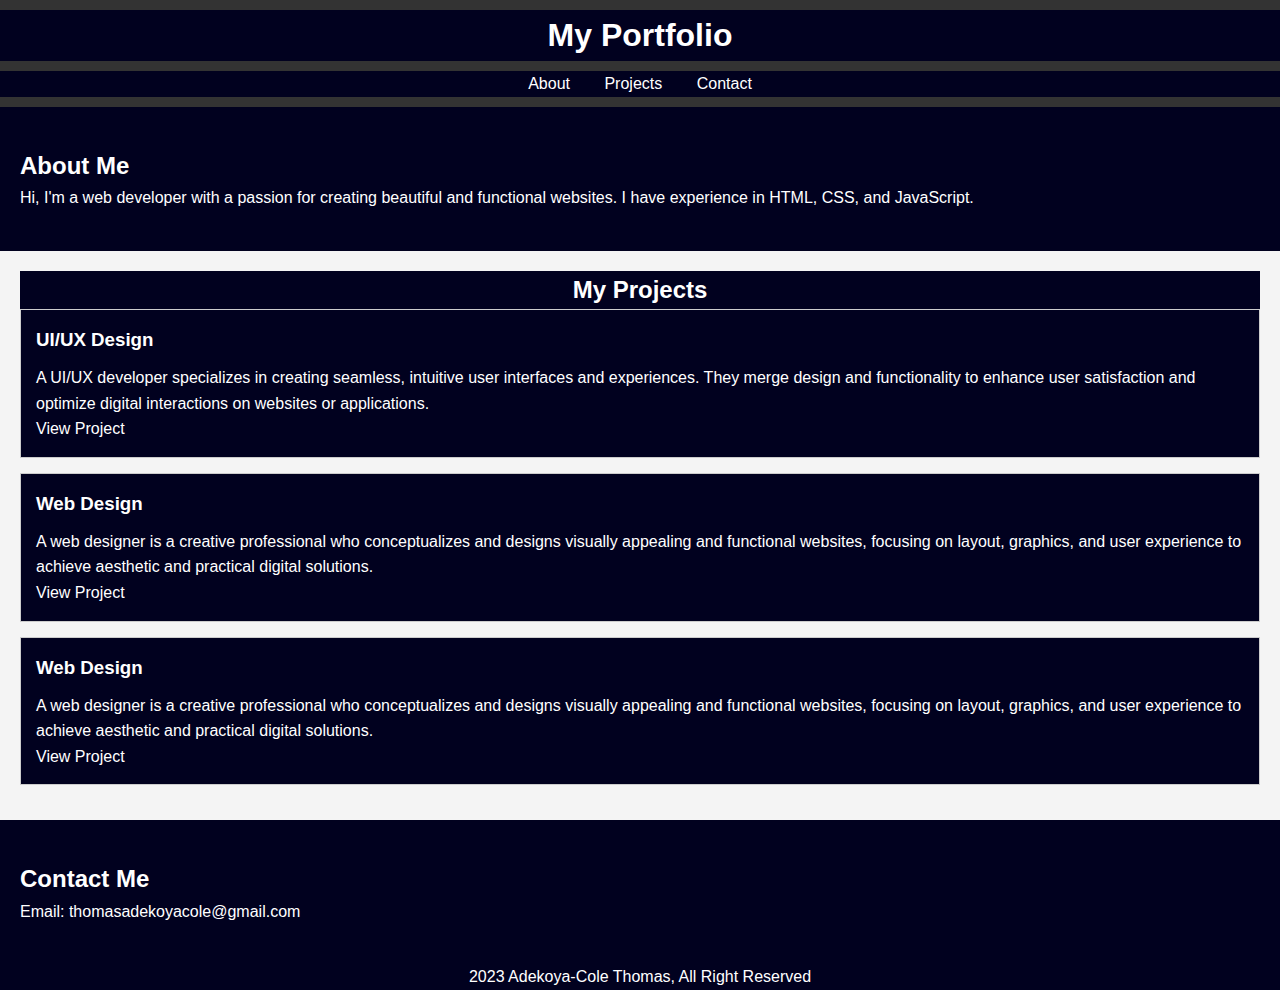
==== index.html @ 75812193 "Add files via upload" ====
<!DOCTYPE html>
<html lang="en">

<head>
    <meta charset="UTF-8">
    <meta name="viewport" content="width=device-width, initial-scale=1.0">
    <title>Portfolio</title>
    <link rel="stylesheet" href="My project.css">
</head>

<body>
    <div class="Project T.A.C">
        <header>  
            <h1>My Portfolio</h1>  
            <nav>  
                <ul>  
                    <li><a href="#about">About</a></li>  
                    <li><a href="#projects">Projects</a></li>  
                    <li><a href="#contact">Contact</a></li>  
                </ul>  
            </nav>  
        </header>  
    
        <section id="about">  
            <h2>About Me</h2>  
            <p>Hi, I'm a web developer with a passion for creating beautiful and functional websites. I have experience in HTML, CSS, and JavaScript.</p>  
        </section>  
    
        <section class="" id="projects">  
            <h2 style="text-align: center;">My Projects</h2>  
            <div class="project">  
                <h3>UI/UX Design</h3>  
                <p>A UI/UX developer specializes in creating seamless, intuitive user interfaces and experiences. They merge design and functionality to enhance user satisfaction and optimize digital interactions on websites or applications.</p>  
                <a href="https://example.com" class="view">View Project</a>  
            </div>  
            <div class="project">  
                <h3>Web Design</h3>  
                <p>A web designer is a creative professional who conceptualizes and designs visually appealing and functional websites, focusing on layout, graphics, and user experience to achieve aesthetic and practical digital solutions.</p>  
                <a href="https://example.com" class="view">View Project</a>  
            </div>  
            <div class="project">  
                <h3>Web Design</h3>  
                <p>A web designer is a creative professional who conceptualizes and designs visually appealing and functional websites, focusing on layout, graphics, and user experience to achieve aesthetic and practical digital solutions.</p>  
                <a href="https://example.com" class="view">View Project</a>  
            </div>  
        </section>  
    
        <section id="contact">  
            <h2>Contact Me</h2>  
            <p>Email: <a href="mailto:thomasadekoyacole@gmail.com">thomasadekoyacole@gmail.com</a></p>  
        </section>  
        
        <div class="footer">
            <div class="copyright">
              <p>2023 Adekoya-Cole Thomas, All Right Reserved</p>
            </div>
    
            <a href="#home" class="scroll-top">
              <i class="ri-arrow-up-s-fill"></i>
            </a>
          </div>
    
    
      <script src="https://unpkg.com/aos@next/dist/aos.js"></script>
      <script>
        AOS.init({
          offset: 300,
          duration: 1400,
        });
      </script>
    </body>  
    </html>  











    </div>
</body>

</html>
---- My project.css ----
* {  
    box-sizing: border-box;  
    margin: 0;  
    padding: 0;
    text-decoration: none;  
    background: rgb(1, 1, 31);
    color: white;
}  

body {  
    font-family: Arial, sans-serif;  
    line-height: 1.6;  
}  

header {  
    background: #333;  
    color: #fff;  
    padding: 10px 0;  
    text-align: center;  
}  

header h1 {  
    margin-bottom: 10px;  
}  

nav ul {  
    list-style: none;  
}  

nav ul li {  
    display: inline;  
    margin: 0 15px;  
}  

nav a :hover{  
    color: #fff;  
    text-decoration: none;  
}  

section {  
    padding: 20px;  
    margin: 20px 0;  
}  

#projects {  
    background: #f4f4f4;  
    padding: 20px;  
}  

.project {  
    margin-bottom: 15px;  
    padding: 15px;  
    border: 1px solid #ccc;  
}  

.project h3 {  
    margin-bottom: 10px;  
} 
.view{
    text-align: center;
} 
.footer {  
    background: #333;  
    color: #fff;  
    text-align: center;  
    /* padding: 10px 0;  
    position: absolute;  
    width: 100%;  
    bottom: 10px;   */
}
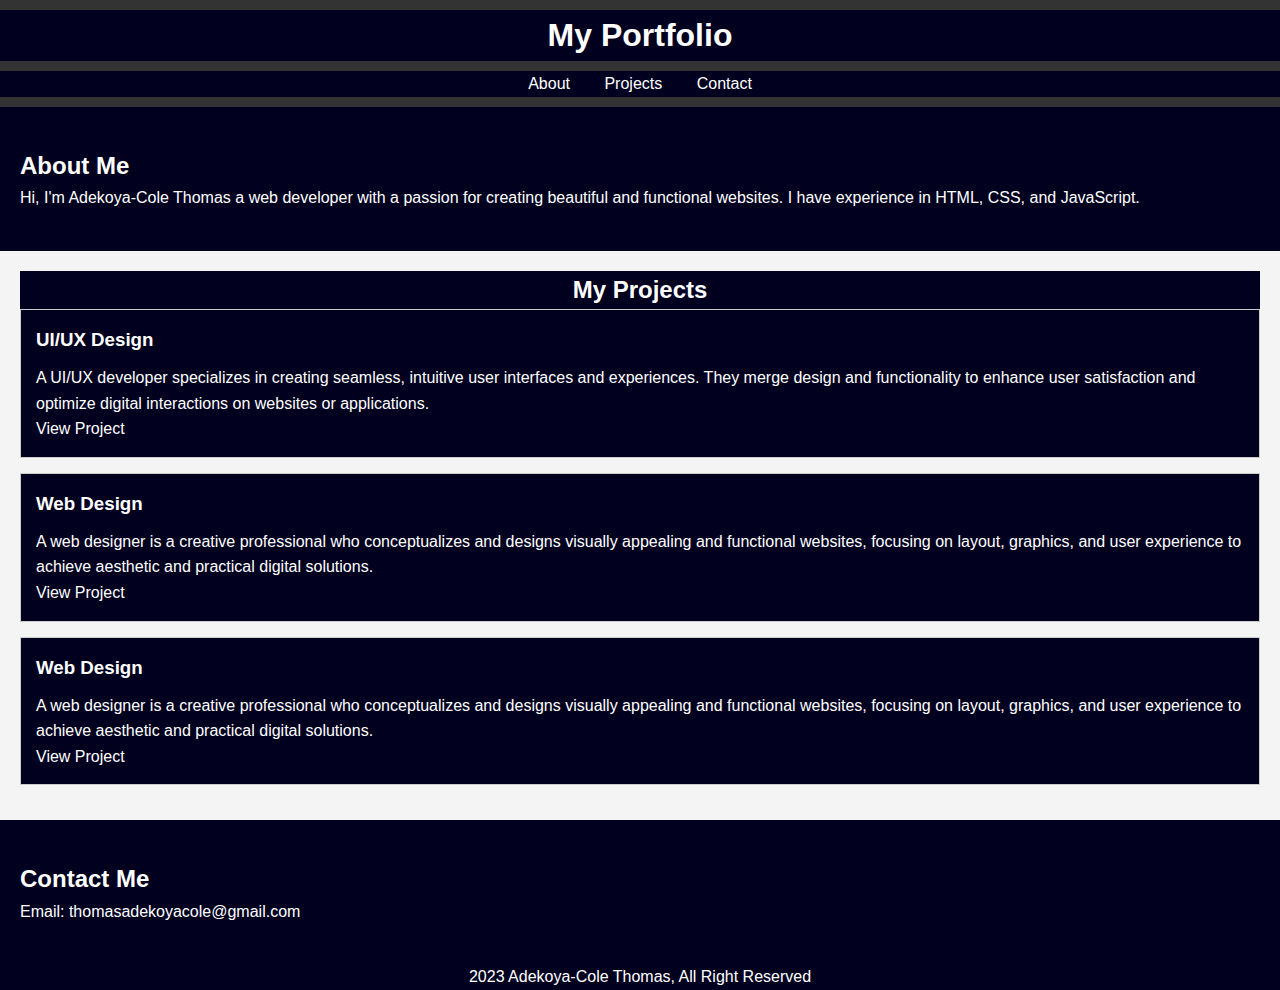
==== commit dabe1da2: "Update index.html" ====
--- a/index.html
+++ b/index.html
@@ -23,7 +23,7 @@
     
         <section id="about">  
             <h2>About Me</h2>  
-            <p>Hi, I'm a web developer with a passion for creating beautiful and functional websites. I have experience in HTML, CSS, and JavaScript.</p>  
+            <p>Hi, I'm Adekoya-Cole Thomas a web developer with a passion for creating beautiful and functional websites. I have experience in HTML, CSS, and JavaScript.</p>  
         </section>  
     
         <section class="" id="projects">  
@@ -84,4 +84,4 @@
     </div>
 </body>
 
-</html>+</html>
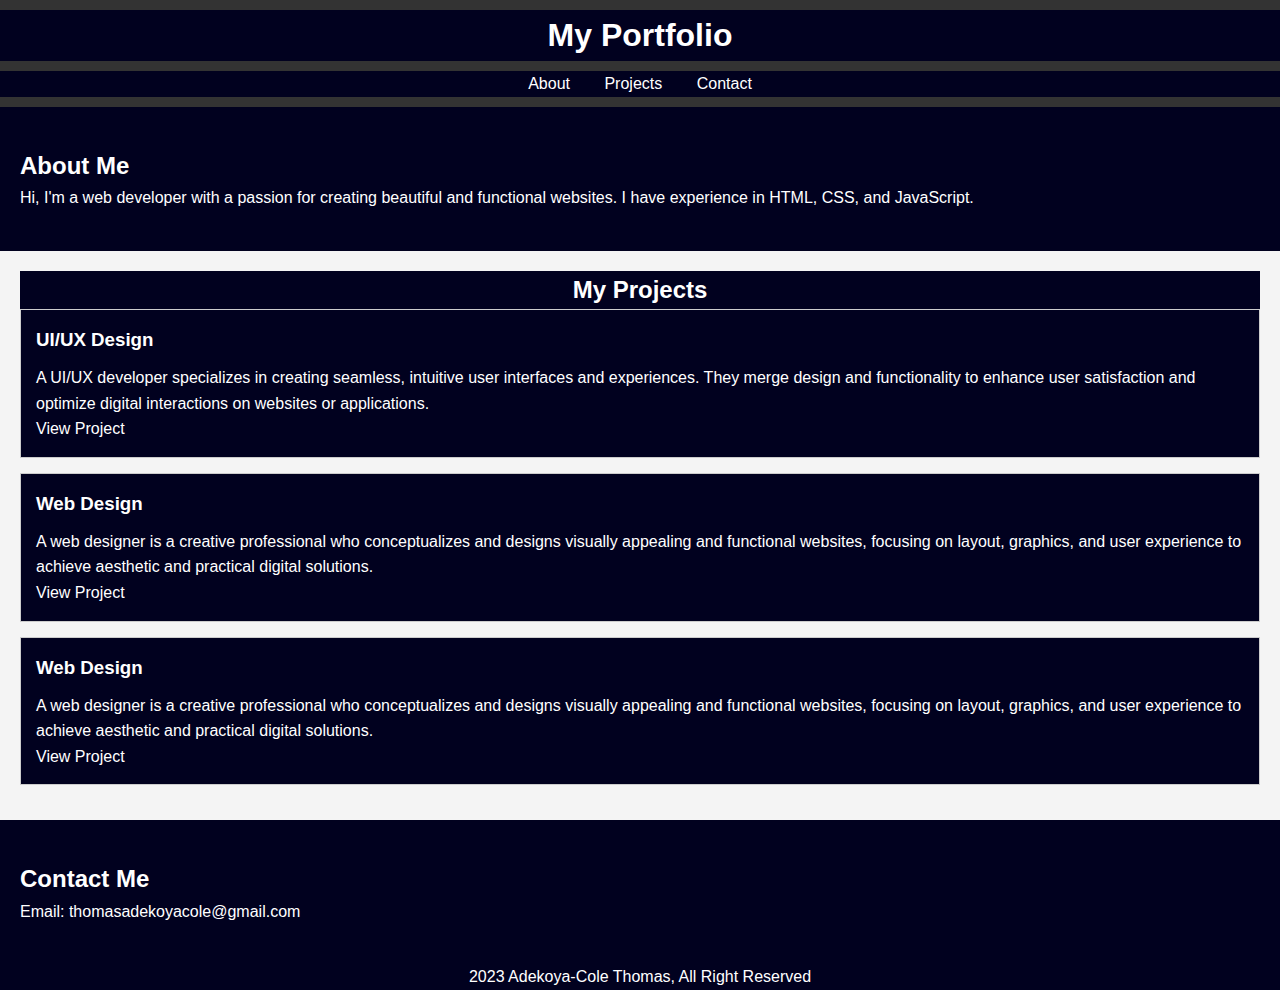
==== commit a9763411: "Add files via upload" ====
--- a/index.html
+++ b/index.html
@@ -23,7 +23,7 @@
     
         <section id="about">  
             <h2>About Me</h2>  
-            <p>Hi, I'm Adekoya-Cole Thomas a web developer with a passion for creating beautiful and functional websites. I have experience in HTML, CSS, and JavaScript.</p>  
+            <p>Hi, I'm a web developer with a passion for creating beautiful and functional websites. I have experience in HTML, CSS, and JavaScript.</p>  
         </section>  
     
         <section class="" id="projects">  
@@ -84,4 +84,4 @@
     </div>
 </body>
 
-</html>
+</html>